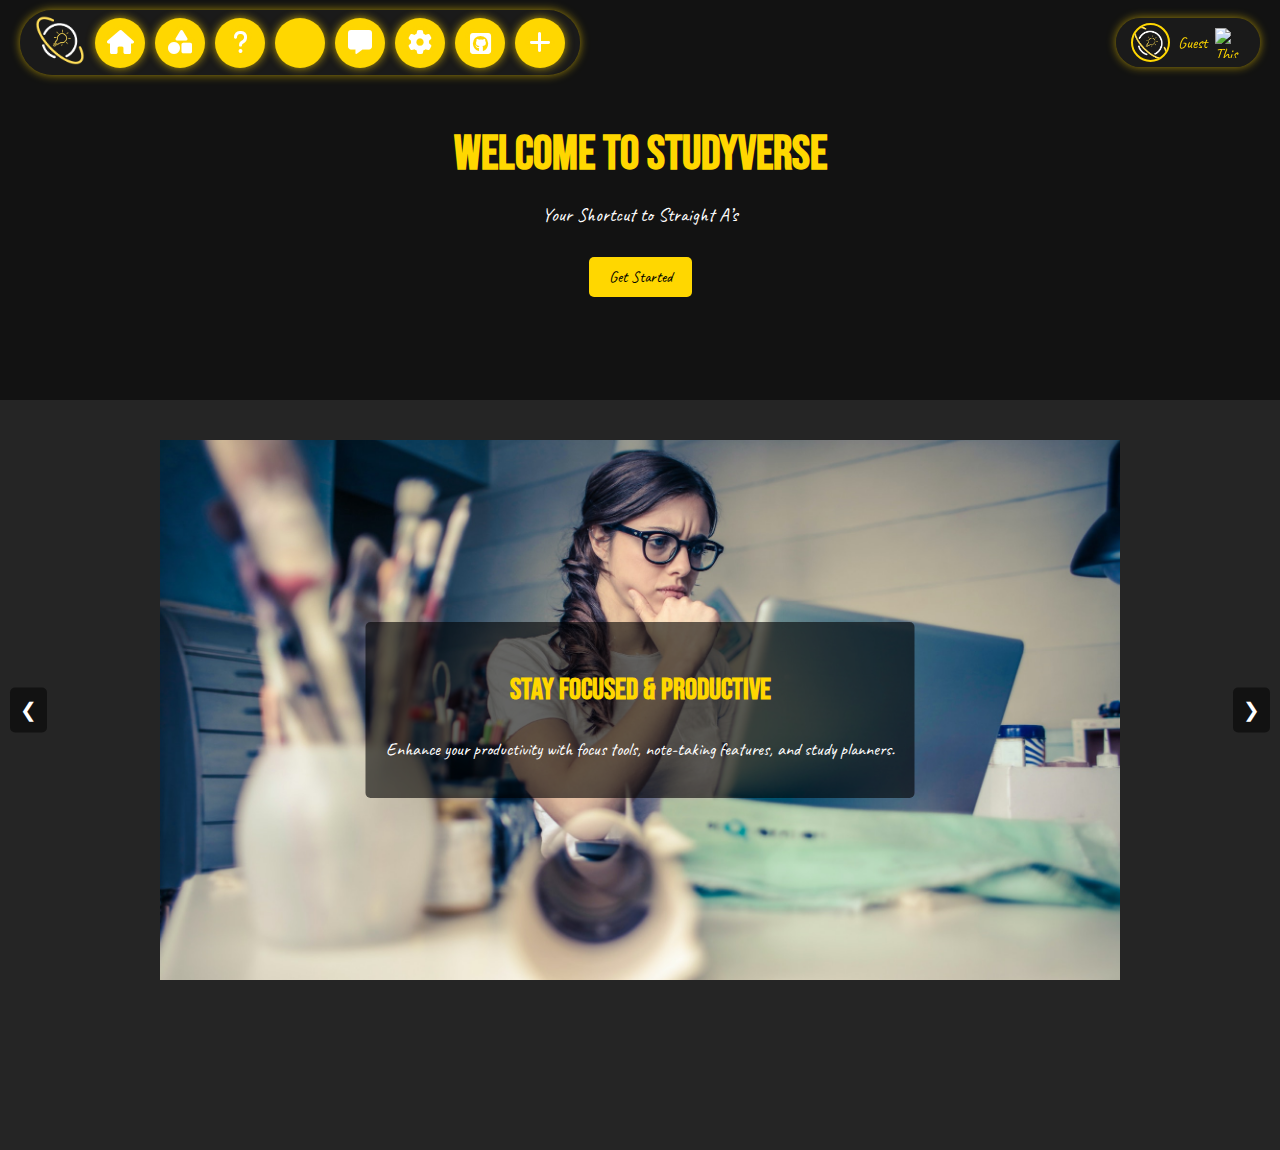
==== index.html @ 956dd42b "s" ====
<!DOCTYPE html>
<html>
<head>
  <title>StudyVerse - Your Shortcut to Straight A’s</title>
  <link rel="icon" type="image/x-icon" href="/uploads/branding/favicon.png">
  <link rel="stylesheet" href="/css/navbar.css">
  <link rel="stylesheet" href="/css/main.css">
  <style>
    .content-row {
      display: flex;
      align-items: center;
      justify-content: space-between;
      padding: 40px 20px;
      margin: 40px 0;
      background-color: rgba(34, 34, 34, 0.4);
      backdrop-filter: blur(6px);
      border-radius: 10px;
      box-shadow: 0 4px 15px rgba(0, 0, 0, 0.2);
      opacity: 0;
      transform: translateY(50px);
      transition: opacity 0.8s ease, transform 0.8s ease;
    }

    .content-row.visible {
      opacity: 1;
      transform: translateY(0);
    }

    .content-text {
      max-width: 50%;
    }

    .content-text h3 {
      font-size: 1.8rem;
      color: #FFD700; /* Solid yellow color */
      margin-bottom: 15px;
    }

    .content-text p {
      font-size: 1rem;
      color: #f1f1f1;
      line-height: 1.6;
    }

    .content-image {
      max-width: 40%;
      height: auto;
      transition: transform 0.3s ease;
    }

    .content-image:hover {
      transform: scale(1.05);
    }

    hr {
      border: none;
      border-top: 1px solid rgba(255, 255, 255, 0.2);
      margin: 40px 0;
    }

    center h1 {
      font-size: 3rem;
      color: #FFD700; /* Solid yellow color */
      margin-top: 20px;
    }

    center img {
      margin-bottom: 20px;
    }

    .banner {
      position: relative;
      background: url('/uploads/images/banner.jpg') no-repeat center center/cover;
      height: 400px;
      display: flex;
      align-items: center;
      justify-content: center;
      text-align: center;
      color: white;
    }

    .banner-overlay {
      position: absolute;
      top: 0;
      left: 0;
      width: 100%;
      height: 100%;
      background: rgba(0, 0, 0, 0.5); /* Dark overlay for better text visibility */
      z-index: 1;
    }

    .banner-content {
      position: relative;
      z-index: 2;
    }

    .banner-content h1 {
      font-size: 3rem;
      margin-bottom: 20px;
    }

    .banner-content p {
      font-size: 1.2rem;
      margin-bottom: 20px;
    }

    .banner-content button {
      padding: 10px 20px;
      font-size: 1rem;
      background: #FFD700;
      color: black;
      border: none;
      border-radius: 5px;
      cursor: pointer;
    }

    .carousel {
      position: relative;
      width: 100%;
      overflow: hidden;
      margin: 40px 0;
      display: flex;
      justify-content: center;
    }

    .carousel-inner {
      display: flex;
      transition: transform 0.5s ease-in-out;
      justify-content: center;
      align-items: center;
    }

    .carousel-slide {
      min-width: 100%;
      position: relative;
      text-align: center;
      display: flex;
      justify-content: center;
      align-items: center;
    }

    .carousel-slide img {
      width: 960px;
      height: 540px;
      object-fit: cover;
      display: block;
    }

    .carousel-text {
      position: absolute;
      top: 50%;
      left: 50%;
      transform: translate(-50%, -50%);
      color: white;
      background: rgba(0, 0, 0, 0.6);
      padding: 20px;
      border-radius: 5px;
      max-width: 80%;
    }

    .carousel-controls {
      position: absolute;
      top: 50%;
      width: 100%;
      display: flex;
      justify-content: space-between;
      transform: translateY(-50%);
    }

    .carousel-controls button {
      background: rgba(0, 0, 0, 0.5);
      color: white;
      border: none;
      padding: 10px;
      cursor: pointer;
    }
  </style>
</head>

<body>
  <div id="navbar"></div>
  <script src="/javascript/navbar.js"></script>

  <!-- Banner Section -->
  <div class="banner">
    <div class="banner-overlay"></div>
    <div class="banner-content">
      <h1>Welcome to StudyVerse</h1>
      <p>Your Shortcut to Straight A’s</p>
      <button>Get Started</button>
    </div>
  </div>

  <!-- Image Carousel Section -->
  <div class="carousel" id="carousel">
    <div class="carousel-inner">
      <div class="carousel-slide">
        <img src="/uploads/images/resources.png" alt="Learning">
        <div class="carousel-text">
          <h3>Learn Without Limits</h3>
          <p>Access a vast collection of educational resources, tools, and study materials anytime, anywhere.</p>
        </div>
      </div>
      <div class="carousel-slide">
        <img src="/uploads/images/focus.jpg" alt="Focus">
        <div class="carousel-text">
          <h3>Stay Focused & Productive</h3>
          <p>Enhance your productivity with focus tools, note-taking features, and study planners.</p>
        </div>
      </div>
      <div class="carousel-slide">
        <img src="/uploads/images/goals.png" alt="Community">
        <div class="carousel-text">
          <h3>Set Goals, And Track Them</h3>
          <p>No more uncompleted tasks and goals. Set them, and track them here.</p>
        </div>
      </div>
    </div>
    <div class="carousel-controls">
      <button id="prev">❮</button>
      <button id="next">❯</button>
    </div>
  </div>

  <script>
    const carousel = document.querySelector('.carousel-inner');
    const slides = document.querySelectorAll('.carousel-slide');
    const prevButton = document.getElementById('prev');
    const nextButton = document.getElementById('next');
    let currentIndex = 0;

    function updateCarousel() {
      const offset = -currentIndex * 100;
      carousel.style.transform = `translateX(${offset}%)`;
    }

    prevButton.addEventListener('click', () => {
      currentIndex = (currentIndex > 0) ? currentIndex - 1 : slides.length - 1;
      updateCarousel();
    });

    nextButton.addEventListener('click', () => {
      currentIndex = (currentIndex < slides.length - 1) ? currentIndex + 1 : 0;
      updateCarousel();
    });
  </script>

  <script src="/javascript/scrollbar.js"></script>
</body>
</html>
---- css/navbar.css ----
body {
  margin: 0;
  padding-top: 90px; /* Adjusted to prevent overlap */
  font-family: sans-serif;
  color: white;
}

/* Navbar */
.navbar {
  position: fixed;
  top: 0;
  left: 0;
  width: 100%;
  display: flex;
  justify-content: space-between;
  align-items: center;
  padding: 10px 20px;
  box-sizing: border-box;
  z-index: 1000;
  background-color: transparent;
  box-shadow: none;
}

/* Navbar Background with Blur */
.nav-left-bg, .nav-right-bg {
  background-color: rgba(34, 34, 34, 0.5);
  backdrop-filter: blur(6px);
  padding: 5px 15px;
  border-radius: 50px;
  display: flex;
  align-items: center;
  gap: 10px;
  box-shadow: 0 0 10px rgba(255, 215, 0, 0.6);
}

/* Logo */
.logo img {
  height: 50px;
  width: auto;
}

/* Nav Links */
.nav-links {
  display: flex;
  gap: 10px;
}

/* Updated Nav Links to Yellow */
.nav-links a {
  display: flex;
  align-items: center;
  justify-content: center;
  width: 50px;
  height: 50px;
  border-radius: 50%;
  text-decoration: none;
  background: #FFD700;
  transition: background 0.3s ease, box-shadow 0.3s ease, transform 0.3s ease;
  box-shadow: 0 0 10px rgba(255, 215, 0, 0.7);
}

/* Hover Effect - Black Background with a Stronger Glow */
.nav-links a:hover {
  background: black;
  box-shadow: 0 0 15px rgba(255, 215, 0, 1);
  transform: scale(1.1);
}

/* Nav Icons - Set to Yellow */
.nav-links a i {
  color: white;
  font-size: 1.5em;
  text-shadow: 0 0 5px rgba(255, 215, 0, 0.8);
  transition: transform 0.3s ease;
}

/* Hover Effect - Scale Up Icons */
.nav-links a:hover i {
  transform: scale(1.3);
}

/* Profile Link */
.profile-link {
  display: flex;
  align-items: center;
  text-decoration: none;
  color: #FFD700;
  gap: 8px;
  font-size: 1em;
  transition: color 0.3s ease-in-out;
}

/* Profile Image */
.profile-img {
  width: 35px;
  height: 35px;
  border-radius: 50%;
  border: 2px solid #FFD700;
}

/* Footer */
.footer {
  position: fixed;
  bottom: 0;
  left: 0;
  width: 100%;
  background-color: rgba(34, 34, 34, 0.4);
  color: white;
  padding: 20px 0;
  text-align: center;
  z-index: 1000;
  backdrop-filter: blur(6px);
  box-shadow: 0 0 10px rgba(255, 215, 0, 0.6);
}

.footer-links a {
  color: white;
  text-decoration: none;
  transition: color 0.3s;
}

.footer-links a:hover {
  color: #FFD700;
}

/* Toggle Footer Button */
#toggleFooter {
  position: absolute;
  right: 20px;
  top: 50%;
  transform: translateY(-50%);
  background-color: transparent;
  border: none;
  color: white;
  font-size: 20px;
  cursor: pointer;
}

#toggleFooter:hover {
  color: #FFD700;
}

/* Scrollbar */
::-webkit-scrollbar {
  width: 10px;
}

::-webkit-scrollbar-track {
  background: transparent;
}

::-webkit-scrollbar-thumb {
  background: #FFD700;
  border-radius: 5px;
}

::-webkit-scrollbar-thumb:hover {
  background: #FFC400;
}

/* Navbar Verification Icon */
.navbar-verify img {
  height: 30px;
  width: 30px;
  margin: 3px;
}
---- css/main.css ----
/* Import fonts and icons */
@import url('https://fonts.googleapis.com/css2?family=Caveat:wght@400;700&display=swap');
@import url('https://fonts.googleapis.com/css2?family=Bebas+Neue&display=swap');
@import url('https://fonts.googleapis.com/icon?family=Material+Icons');
@import url('https://cdnjs.cloudflare.com/ajax/libs/font-awesome/6.7.2/css/all.min.css');

/* Fix pushup footer issue */
html, body {
  margin: 0;
  padding: 0;
  height: 100%;
  padding-bottom: 250px;
}

/* Background */
body {
  background: rgb(37, 37, 37); /* Set background to white */
  background-attachment: fixed;
  font-family: 'Caveat', cursive;
  color: rgb(255, 255, 255);
}

/* Neon Glow Animation */
@keyframes yellow-glow {
  0%, 100% {
    text-shadow: 0 0 10px rgba(255, 215, 0, 0.8), 0 0 20px rgba(255, 215, 0, 0.8), 0 0 30px rgba(255, 215, 0, 0.8);
  }
  50% {
    text-shadow: 0 0 20px rgba(255, 215, 0, 1), 0 0 30px rgba(255, 215, 0, 1), 0 0 40px rgba(255, 215, 0, 1);
  }
}

/* Text styling */
p {
  font-size: 18px;
  font-family: 'Caveat', cursive;
}

h1, h2, h3, h4 {
  font-family: 'Bebas Neue', sans-serif;
  color: #FFD700; /* Solid yellow color */
  text-transform: uppercase;
}

h1 { font-size: 50px; }
h2 { font-size: 40px; }
h3 { font-size: 30px; }
h4 { font-size: 20px; }

/* Gradient Text */
.gradient-yellow {
  background: linear-gradient(to right, #FFD700, #FFA500);
  background-clip: text;
  -webkit-background-clip: text;
  color: transparent;
  user-select: none;
}

/* Buttons */
button {
  padding: 10px 20px;
  background: black;
  color: white;
  border: 2px solid white;
  border-radius: 5px;
  cursor: pointer;
  margin: 10px;
  transition: all 0.3s ease-in-out;
  font-family: 'Caveat', cursive;
  font-size: 20px;
}

button:hover {
  background: #FFD700;
  color: black;
  border: 2px solid black;
}

/* Particles.JS */
#particles-js {
  position: fixed;
  top: 0;
  left: 0;
  width: 100%;
  height: 100%;
  z-index: -1;
}

/* Scrollbar */
::-webkit-scrollbar {
  width: 10px;
}

::-webkit-scrollbar-track {
  background: transparent;
}

::-webkit-scrollbar-thumb {
  background: #FFD700;
  border-radius: 5px;
}

::-webkit-scrollbar-thumb:hover {
  background: #FFA500;
}

/* Links */
a {
  color: black; /* Adjusted to match the white background */
  text-decoration: none;
  transition: color 0.3s ease-in-out;
}

a:hover {
  color: #FFD700;
}

/* Footer */
.footer {
  position: fixed;
  bottom: 0;
  left: 0;
  width: 100%;
  background: rgba(34, 34, 34, 0.4);
  color: white;
  padding: 20px 0;
  text-align: center;
  z-index: 1000;
  backdrop-filter: blur(6px);
}

.footer-links a {
  color: white;
}

.footer-links a:hover {
  color: #FFD700;
}
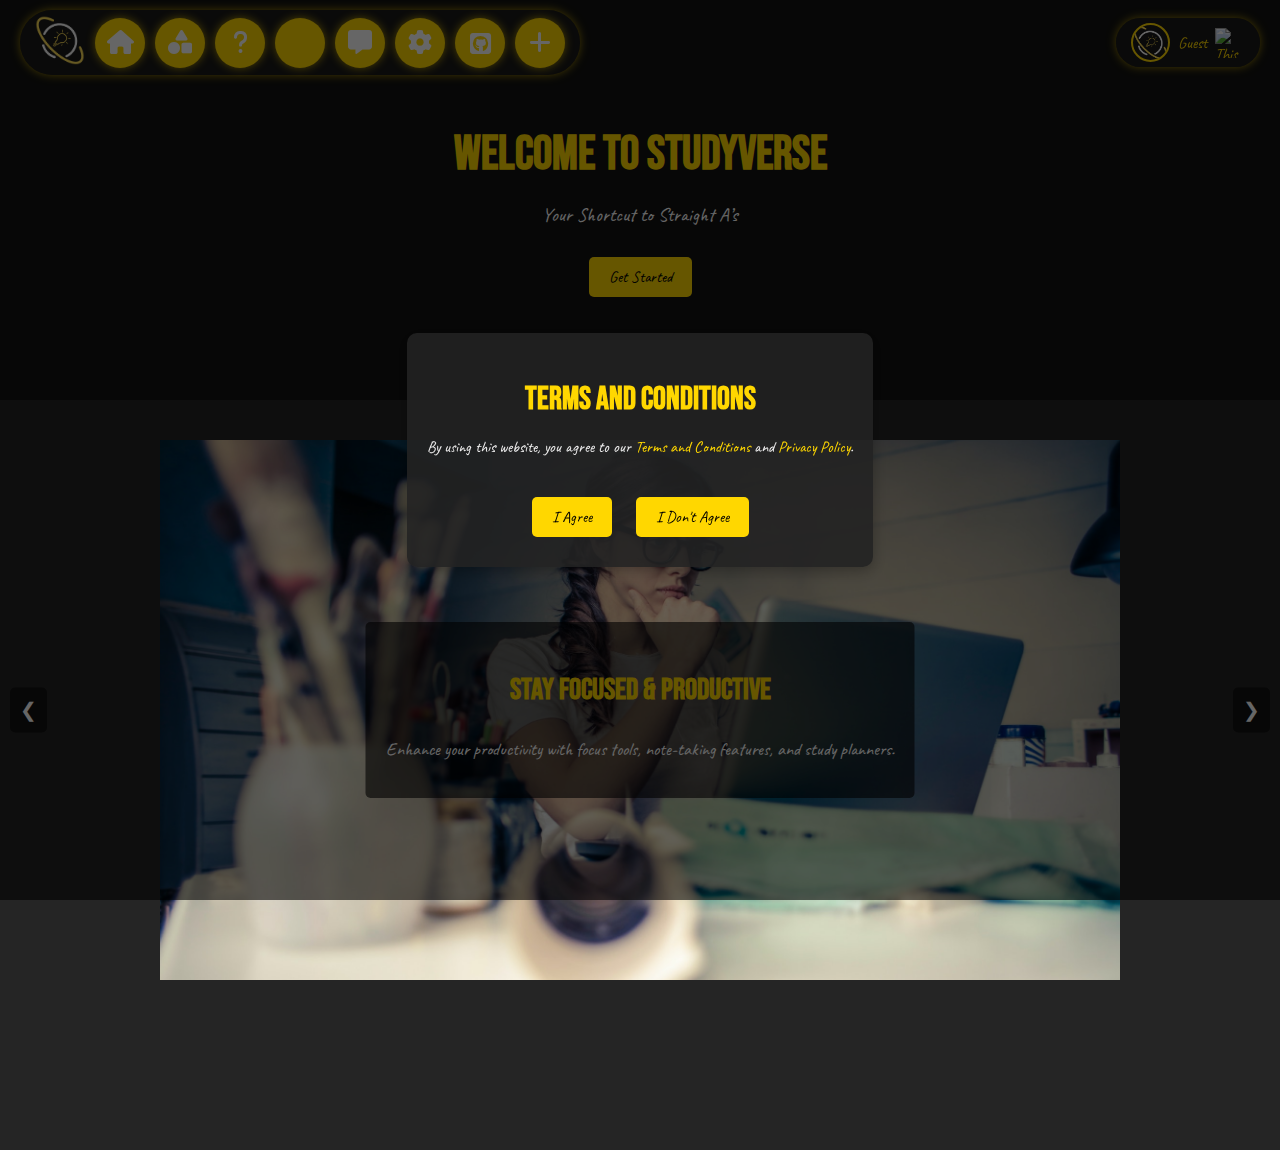
==== commit 0c6d91e8: "Add agree to TOS and Privacy popup as main.js" ====
--- a/index.html
+++ b/index.html
@@ -77,6 +77,12 @@
       justify-content: center;
       text-align: center;
       color: white;
+      overflow: hidden;
+    }
+
+    .banner:hover {
+      transform: scale(1.1);
+      transition: transform 0.5s ease;
     }
 
     .banner-overlay {
@@ -137,6 +143,11 @@
       display: flex;
       justify-content: center;
       align-items: center;
+      transition: transform 0.3s ease;
+    }
+
+    .carousel-slide:hover {
+      transform: scale(1.05);
     }
 
     .carousel-slide img {
@@ -245,6 +256,6 @@
     });
   </script>
 
-  <script src="/javascript/scrollbar.js"></script>
+  <script src="/javascript/main.js"></script>
 </body>
 </html>
--- a/css/main.css
+++ b/css/main.css
@@ -136,3 +136,77 @@
 .footer-links a:hover {
   color: #FFD700;
 }
+
+/* Terms and Conditions Popup */
+#terms-popup {
+  position: fixed;
+  top: 0;
+  left: 0;
+  width: 100%;
+  height: 100%;
+  display: flex;
+  align-items: center;
+  justify-content: center;
+  z-index: 10000;
+}
+
+#terms-popup .popup-overlay {
+  position: absolute;
+  top: 0;
+  left: 0;
+  width: 100%;
+  height: 100%;
+  background: rgba(0, 0, 0, 0.6); /* Dark overlay */
+  z-index: 1;
+}
+
+#terms-popup .popup-content {
+  position: relative;
+  z-index: 2;
+  background: rgba(34, 34, 34, 0.9); /* Dark background */
+  color: white;
+  padding: 20px;
+  border-radius: 10px;
+  text-align: center;
+  max-width: 500px;
+  box-shadow: 0 4px 15px rgba(0, 0, 0, 0.3);
+  font-family: 'Caveat', cursive;
+}
+
+#terms-popup .popup-content h2 {
+  font-family: 'Bebas Neue', sans-serif;
+  font-size: 2rem;
+  color: #FFD700; /* Solid yellow color */
+  margin-bottom: 15px;
+}
+
+#terms-popup .popup-content p {
+  font-size: 1rem;
+  line-height: 1.6;
+  color: #f1f1f1;
+}
+
+#terms-popup .popup-content a {
+  color: #FFD700;
+  text-decoration: none;
+}
+
+#terms-popup .popup-content a:hover {
+  color: #FFA500;
+}
+
+#terms-popup .popup-content button {
+  padding: 10px 20px;
+  background: #FFD700;
+  color: black;
+  border: none;
+  border-radius: 5px;
+  cursor: pointer;
+  font-size: 1rem;
+  margin-top: 20px;
+  transition: background 0.3s ease;
+}
+
+#terms-popup .popup-content button:hover {
+  background: #FFA500;
+}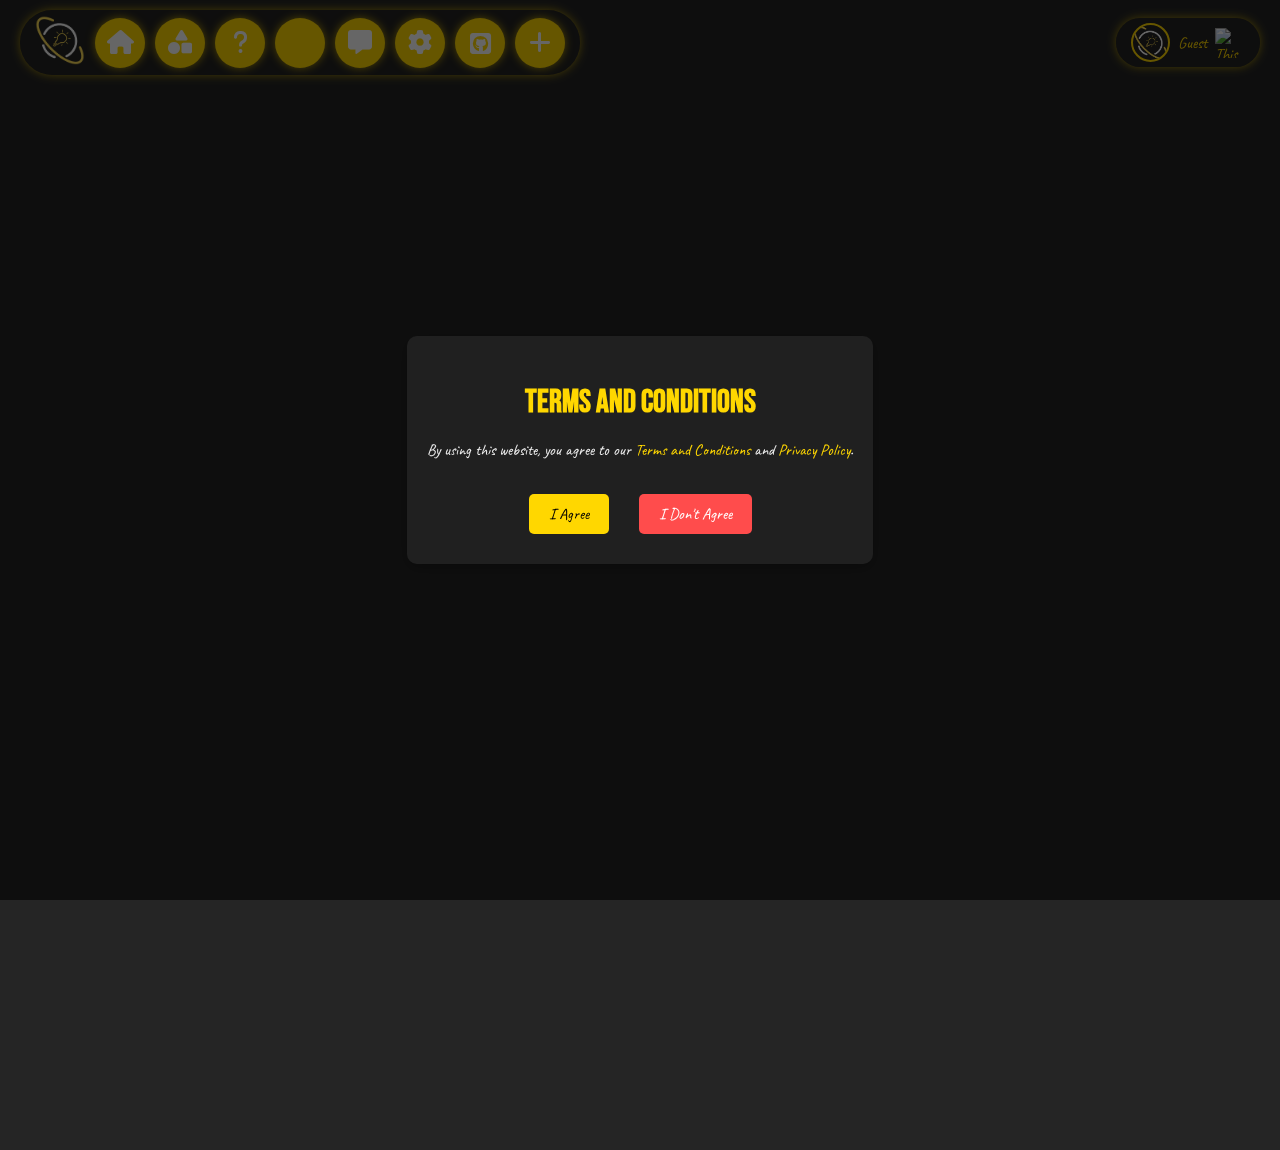
==== commit dc009dff: "Refactor terms popup styles and structure; add fade-in animations for improved user experience" ====
--- a/index.html
+++ b/index.html
@@ -5,187 +5,7 @@
   <link rel="icon" type="image/x-icon" href="/uploads/branding/favicon.png">
   <link rel="stylesheet" href="/css/navbar.css">
   <link rel="stylesheet" href="/css/main.css">
-  <style>
-    .content-row {
-      display: flex;
-      align-items: center;
-      justify-content: space-between;
-      padding: 40px 20px;
-      margin: 40px 0;
-      background-color: rgba(34, 34, 34, 0.4);
-      backdrop-filter: blur(6px);
-      border-radius: 10px;
-      box-shadow: 0 4px 15px rgba(0, 0, 0, 0.2);
-      opacity: 0;
-      transform: translateY(50px);
-      transition: opacity 0.8s ease, transform 0.8s ease;
-    }
-
-    .content-row.visible {
-      opacity: 1;
-      transform: translateY(0);
-    }
-
-    .content-text {
-      max-width: 50%;
-    }
-
-    .content-text h3 {
-      font-size: 1.8rem;
-      color: #FFD700; /* Solid yellow color */
-      margin-bottom: 15px;
-    }
-
-    .content-text p {
-      font-size: 1rem;
-      color: #f1f1f1;
-      line-height: 1.6;
-    }
-
-    .content-image {
-      max-width: 40%;
-      height: auto;
-      transition: transform 0.3s ease;
-    }
-
-    .content-image:hover {
-      transform: scale(1.05);
-    }
-
-    hr {
-      border: none;
-      border-top: 1px solid rgba(255, 255, 255, 0.2);
-      margin: 40px 0;
-    }
-
-    center h1 {
-      font-size: 3rem;
-      color: #FFD700; /* Solid yellow color */
-      margin-top: 20px;
-    }
-
-    center img {
-      margin-bottom: 20px;
-    }
-
-    .banner {
-      position: relative;
-      background: url('/uploads/images/banner.jpg') no-repeat center center/cover;
-      height: 400px;
-      display: flex;
-      align-items: center;
-      justify-content: center;
-      text-align: center;
-      color: white;
-      overflow: hidden;
-    }
-
-    .banner:hover {
-      transform: scale(1.1);
-      transition: transform 0.5s ease;
-    }
-
-    .banner-overlay {
-      position: absolute;
-      top: 0;
-      left: 0;
-      width: 100%;
-      height: 100%;
-      background: rgba(0, 0, 0, 0.5); /* Dark overlay for better text visibility */
-      z-index: 1;
-    }
-
-    .banner-content {
-      position: relative;
-      z-index: 2;
-    }
-
-    .banner-content h1 {
-      font-size: 3rem;
-      margin-bottom: 20px;
-    }
-
-    .banner-content p {
-      font-size: 1.2rem;
-      margin-bottom: 20px;
-    }
-
-    .banner-content button {
-      padding: 10px 20px;
-      font-size: 1rem;
-      background: #FFD700;
-      color: black;
-      border: none;
-      border-radius: 5px;
-      cursor: pointer;
-    }
-
-    .carousel {
-      position: relative;
-      width: 100%;
-      overflow: hidden;
-      margin: 40px 0;
-      display: flex;
-      justify-content: center;
-    }
-
-    .carousel-inner {
-      display: flex;
-      transition: transform 0.5s ease-in-out;
-      justify-content: center;
-      align-items: center;
-    }
-
-    .carousel-slide {
-      min-width: 100%;
-      position: relative;
-      text-align: center;
-      display: flex;
-      justify-content: center;
-      align-items: center;
-      transition: transform 0.3s ease;
-    }
-
-    .carousel-slide:hover {
-      transform: scale(1.05);
-    }
-
-    .carousel-slide img {
-      width: 960px;
-      height: 540px;
-      object-fit: cover;
-      display: block;
-    }
-
-    .carousel-text {
-      position: absolute;
-      top: 50%;
-      left: 50%;
-      transform: translate(-50%, -50%);
-      color: white;
-      background: rgba(0, 0, 0, 0.6);
-      padding: 20px;
-      border-radius: 5px;
-      max-width: 80%;
-    }
-
-    .carousel-controls {
-      position: absolute;
-      top: 50%;
-      width: 100%;
-      display: flex;
-      justify-content: space-between;
-      transform: translateY(-50%);
-    }
-
-    .carousel-controls button {
-      background: rgba(0, 0, 0, 0.5);
-      color: white;
-      border: none;
-      padding: 10px;
-      cursor: pointer;
-    }
-  </style>
+ <link rel="stylesheet" href="/css/home.css"
 </head>
 
 <body>
@@ -193,7 +13,7 @@
   <script src="/javascript/navbar.js"></script>
 
   <!-- Banner Section -->
-  <div class="banner">
+  <div class="banner fade-in">
     <div class="banner-overlay"></div>
     <div class="banner-content">
       <h1>Welcome to StudyVerse</h1>
@@ -203,7 +23,7 @@
   </div>
 
   <!-- Image Carousel Section -->
-  <div class="carousel" id="carousel">
+  <div class="carousel fade-in-delayed" id="carousel">
     <div class="carousel-inner">
       <div class="carousel-slide">
         <img src="/uploads/images/resources.png" alt="Learning">
--- a/css/main.css
+++ b/css/main.css
@@ -150,7 +150,7 @@
   z-index: 10000;
 }
 
-#terms-popup .popup-overlay {
+#terms-popup .terms-popup-overlay {
   position: absolute;
   top: 0;
   left: 0;
@@ -160,7 +160,7 @@
   z-index: 1;
 }
 
-#terms-popup .popup-content {
+#terms-popup .terms-popup-content {
   position: relative;
   z-index: 2;
   background: rgba(34, 34, 34, 0.9); /* Dark background */
@@ -173,29 +173,36 @@
   font-family: 'Caveat', cursive;
 }
 
-#terms-popup .popup-content h2 {
+#terms-popup .terms-popup-content h2 {
   font-family: 'Bebas Neue', sans-serif;
   font-size: 2rem;
   color: #FFD700; /* Solid yellow color */
   margin-bottom: 15px;
 }
 
-#terms-popup .popup-content p {
+#terms-popup .terms-popup-content p {
   font-size: 1rem;
   line-height: 1.6;
   color: #f1f1f1;
 }
 
-#terms-popup .popup-content a {
+#terms-popup .terms-popup-content a {
   color: #FFD700;
   text-decoration: none;
 }
 
-#terms-popup .popup-content a:hover {
+#terms-popup .terms-popup-content a:hover {
   color: #FFA500;
 }
 
-#terms-popup .popup-content button {
+#terms-popup .terms-popup-buttons {
+  display: flex;
+  justify-content: center;
+  gap: 10px;
+  margin-top: 20px;
+}
+
+#terms-popup .terms-popup-buttons button {
   padding: 10px 20px;
   background: #FFD700;
   color: black;
@@ -203,10 +210,18 @@
   border-radius: 5px;
   cursor: pointer;
   font-size: 1rem;
-  margin-top: 20px;
   transition: background 0.3s ease;
 }
 
-#terms-popup .popup-content button:hover {
+#terms-popup .terms-popup-buttons button:hover {
   background: #FFA500;
+}
+
+#terms-popup .terms-popup-buttons #disagree-button {
+  background: #FF4C4C; /* Red for "I Don't Agree" */
+  color: white;
+}
+
+#terms-popup .terms-popup-buttons #disagree-button:hover {
+  background: #FF0000;
 }--- a/css/home.css
+++ b/css/home.css
@@ -0,0 +1,203 @@
+
+/* Fade-in animation */
+@keyframes fadeIn {
+  from {
+    opacity: 0;
+    transform: translateY(20px);
+  }
+  to {
+    opacity: 1;
+    transform: translateY(0);
+  }
+}
+
+.fade-in {
+  opacity: 0;
+  animation: fadeIn 1s ease-in-out forwards;
+}
+
+.fade-in-delayed {
+  opacity: 0;
+  animation: fadeIn 1s ease-in-out forwards;
+  animation-delay: 0.5s;
+}
+
+.content-row {
+  display: flex;
+  align-items: center;
+  justify-content: space-between;
+  padding: 40px 20px;
+  margin: 40px 0;
+  background-color: rgba(34, 34, 34, 0.4);
+  backdrop-filter: blur(6px);
+  border-radius: 10px;
+  box-shadow: 0 4px 15px rgba(0, 0, 0, 0.2);
+  opacity: 0;
+  transform: translateY(50px);
+  transition: opacity 0.8s ease, transform 0.8s ease;
+}
+
+.content-row.visible {
+  opacity: 1;
+  transform: translateY(0);
+}
+
+.content-text {
+  max-width: 50%;
+}
+
+.content-text h3 {
+  font-size: 1.8rem;
+  color: #FFD700; /* Solid yellow color */
+  margin-bottom: 15px;
+}
+
+.content-text p {
+  font-size: 1rem;
+  color: #f1f1f1;
+  line-height: 1.6;
+}
+
+.content-image {
+  max-width: 40%;
+  height: auto;
+  transition: transform 0.3s ease;
+}
+
+.content-image:hover {
+  transform: scale(1.05);
+}
+
+hr {
+  border: none;
+  border-top: 1px solid rgba(255, 255, 255, 0.2);
+  margin: 40px 0;
+}
+
+center h1 {
+  font-size: 3rem;
+  color: #FFD700; /* Solid yellow color */
+  margin-top: 20px;
+}
+
+center img {
+  margin-bottom: 20px;
+}
+
+.banner {
+  position: relative;
+  background: url('/uploads/images/banner.jpg') no-repeat center center/cover;
+  height: 400px;
+  display: flex;
+  align-items: center;
+  justify-content: center;
+  text-align: center;
+  color: white;
+  overflow: hidden;
+}
+
+.banner:hover {
+  transform: scale(1.1);
+  transition: transform 0.5s ease;
+}
+
+.banner-overlay {
+  position: absolute;
+  top: 0;
+  left: 0;
+  width: 100%;
+  height: 100%;
+  background: rgba(0, 0, 0, 0.5); /* Dark overlay for better text visibility */
+  z-index: 1;
+}
+
+.banner-content {
+  position: relative;
+  z-index: 2;
+}
+
+.banner-content h1 {
+  font-size: 3rem;
+  margin-bottom: 20px;
+}
+
+.banner-content p {
+  font-size: 1.2rem;
+  margin-bottom: 20px;
+}
+
+.banner-content button {
+  padding: 10px 20px;
+  font-size: 1rem;
+  background: #FFD700;
+  color: black;
+  border: none;
+  border-radius: 5px;
+  cursor: pointer;
+}
+
+.carousel {
+  position: relative;
+  width: 100%;
+  overflow: hidden;
+  margin: 40px 0;
+  display: flex;
+  justify-content: center;
+}
+
+.carousel-inner {
+  display: flex;
+  transition: transform 0.5s ease-in-out;
+  justify-content: center;
+  align-items: center;
+}
+
+.carousel-slide {
+  min-width: 100%;
+  position: relative;
+  text-align: center;
+  display: flex;
+  justify-content: center;
+  align-items: center;
+  transition: transform 0.3s ease;
+}
+
+.carousel-slide:hover {
+  transform: scale(1.05);
+}
+
+.carousel-slide img {
+  width: 960px;
+  height: 540px;
+  object-fit: cover;
+  display: block;
+}
+
+.carousel-text {
+  position: absolute;
+  top: 50%;
+  left: 50%;
+  transform: translate(-50%, -50%);
+  color: white;
+  background: rgba(0, 0, 0, 0.6);
+  padding: 20px;
+  border-radius: 5px;
+  max-width: 80%;
+}
+
+.carousel-controls {
+  position: absolute;
+  top: 50%;
+  width: 100%;
+  display: flex;
+  justify-content: space-between;
+  transform: translateY(-50%);
+}
+
+.carousel-controls button {
+  background: rgba(0, 0, 0, 0.5);
+  color: white;
+  border: none;
+  padding: 10px;
+  cursor: pointer;
+}
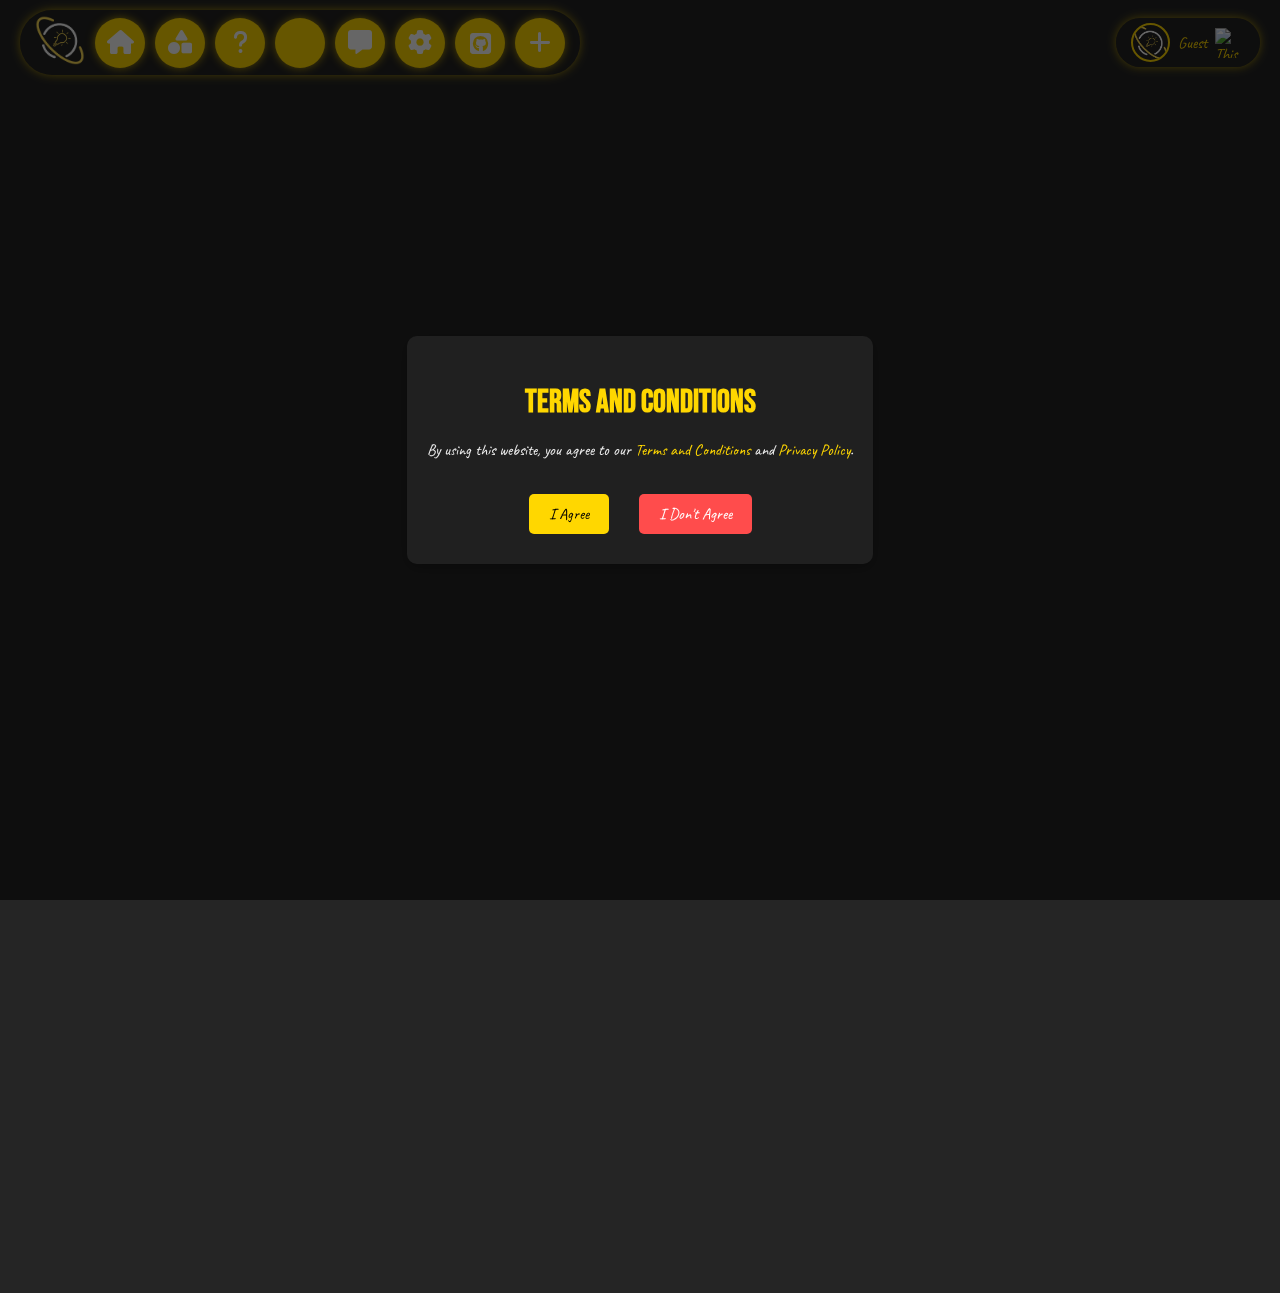
==== commit 966ee0ff: "Add particle background effect and enhance carousel with animations and controls" ====
--- a/index.html
+++ b/index.html
@@ -5,10 +5,58 @@
   <link rel="icon" type="image/x-icon" href="/uploads/branding/favicon.png">
   <link rel="stylesheet" href="/css/navbar.css">
   <link rel="stylesheet" href="/css/main.css">
- <link rel="stylesheet" href="/css/home.css"
+  <link rel="stylesheet" href="/css/home.css">
+  <style>
+    /* Additional styles for carousel animations */
+    .carousel-inner {
+      display: flex;
+      transition: transform 0.5s ease-in-out;
+    }
+
+    .carousel-slide {
+      min-width: 100%;
+      position: relative;
+      text-align: center;
+    }
+
+    .carousel-slide img {
+      width: 100%;
+      height: auto;
+    }
+
+    .carousel-text {
+      position: absolute;
+      top: 50%;
+      left: 50%;
+      transform: translate(-50%, -50%);
+      color: white;
+      background: rgba(0, 0, 0, 0.6);
+      padding: 20px;
+      border-radius: 5px;
+      max-width: 80%;
+    }
+
+    .carousel-controls {
+      position: absolute;
+      top: 50%;
+      width: 100%;
+      display: flex;
+      justify-content: space-between;
+      transform: translateY(-50%);
+    }
+
+    .carousel-controls button {
+      background: rgba(0, 0, 0, 0.5);
+      color: white;
+      border: none;
+      padding: 10px;
+      cursor: pointer;
+    }
+  </style>
 </head>
 
 <body>
+  <!-- Navbar -->
   <div id="navbar"></div>
   <script src="/javascript/navbar.js"></script>
 
@@ -25,6 +73,7 @@
   <!-- Image Carousel Section -->
   <div class="carousel fade-in-delayed" id="carousel">
     <div class="carousel-inner">
+      <!-- First Slide -->
       <div class="carousel-slide">
         <img src="/uploads/images/resources.png" alt="Learning">
         <div class="carousel-text">
@@ -32,6 +81,7 @@
           <p>Access a vast collection of educational resources, tools, and study materials anytime, anywhere.</p>
         </div>
       </div>
+      <!-- Second Slide -->
       <div class="carousel-slide">
         <img src="/uploads/images/focus.jpg" alt="Focus">
         <div class="carousel-text">
@@ -39,20 +89,23 @@
           <p>Enhance your productivity with focus tools, note-taking features, and study planners.</p>
         </div>
       </div>
+      <!-- Third Slide -->
       <div class="carousel-slide">
-        <img src="/uploads/images/goals.png" alt="Community">
+        <img src="/uploads/images/goals.png" alt="Set Goals">
         <div class="carousel-text">
           <h3>Set Goals, And Track Them</h3>
           <p>No more uncompleted tasks and goals. Set them, and track them here.</p>
         </div>
       </div>
     </div>
+    <!-- Carousel Controls -->
     <div class="carousel-controls">
       <button id="prev">❮</button>
       <button id="next">❯</button>
     </div>
   </div>
 
+  <!-- JavaScript for Carousel -->
   <script>
     const carousel = document.querySelector('.carousel-inner');
     const slides = document.querySelectorAll('.carousel-slide');
@@ -76,6 +129,9 @@
     });
   </script>
 
+  <!-- Main JavaScript -->
   <script src="/javascript/main.js"></script>
+  <script src="/javascript/particles.js"></script>
+  <script src="/javascript/particles-config.js"></script>
 </body>
 </html>
--- a/css/main.css
+++ b/css/main.css
@@ -224,4 +224,13 @@
 
 #terms-popup .terms-popup-buttons #disagree-button:hover {
   background: #FF0000;
+}
+/* Particles.JS */
+#particles-js {
+  position: fixed;
+  top: 0;
+  left: 0;
+  width: 100%;
+  height: 100%;
+  z-index: -1;
 }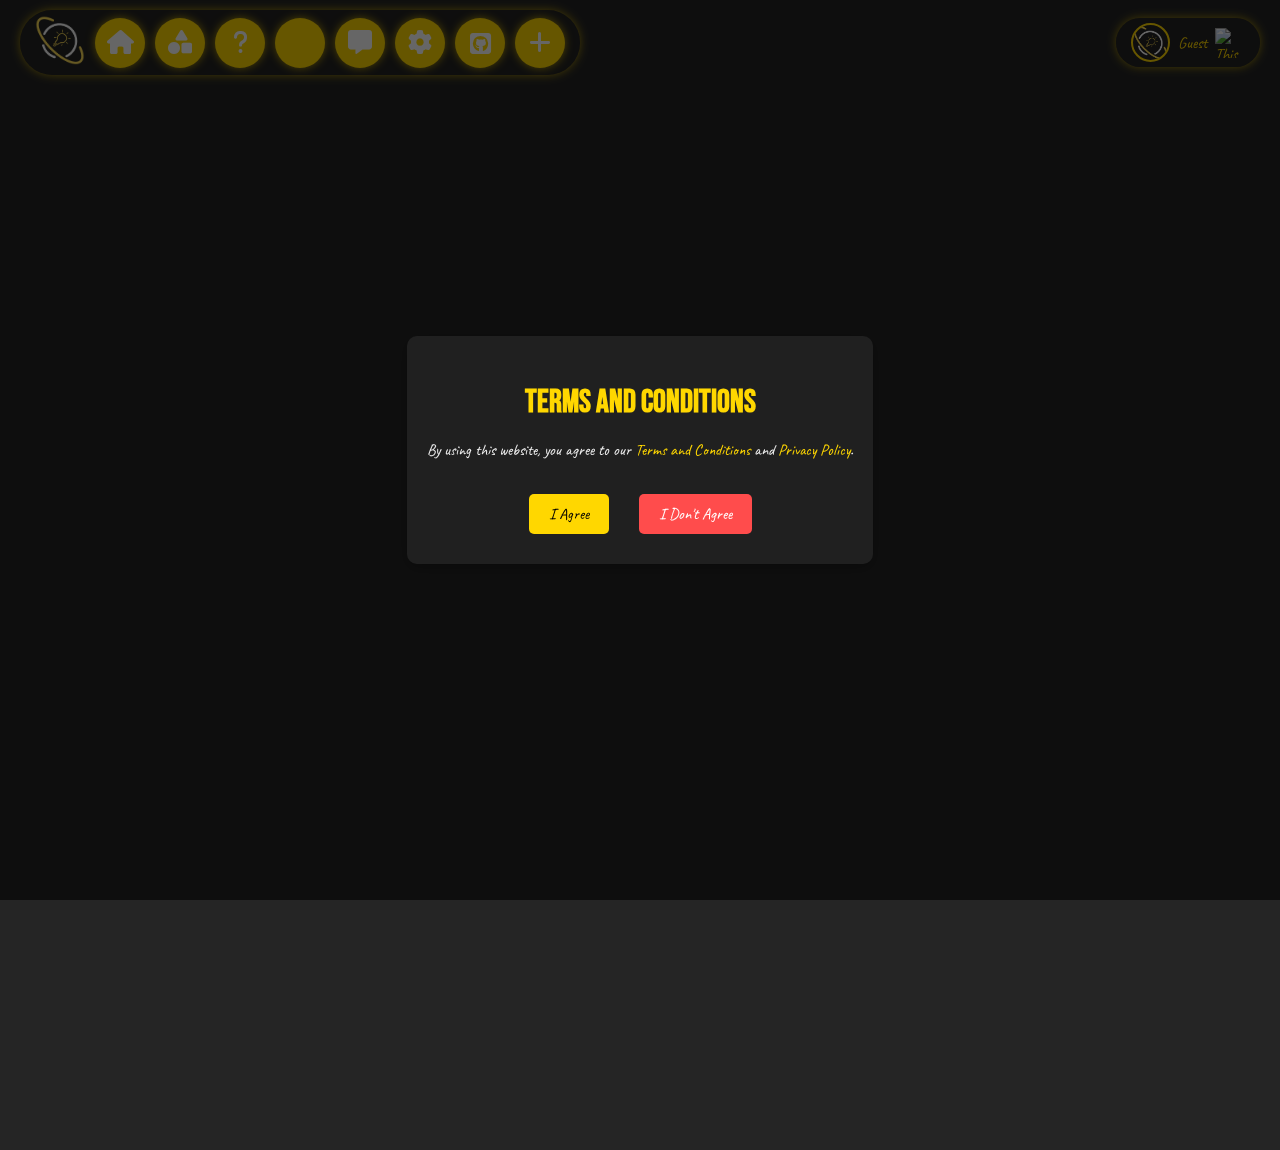
==== commit a05c6261: "Update" ====
--- a/index.html
+++ b/index.html
@@ -6,7 +6,7 @@
   <link rel="stylesheet" href="/css/navbar.css">
   <link rel="stylesheet" href="/css/main.css">
   <link rel="stylesheet" href="/css/home.css">
-  <style>
+  <!--<style>
     /* Additional styles for carousel animations */
     .carousel-inner {
       display: flex;
@@ -52,7 +52,7 @@
       padding: 10px;
       cursor: pointer;
     }
-  </style>
+  </style>-->
 </head>
 
 <body>
@@ -127,6 +127,9 @@
       currentIndex = (currentIndex < slides.length - 1) ? currentIndex + 1 : 0;
       updateCarousel();
     });
+
+    // Initialize the carousel position
+    updateCarousel();
   </script>
 
   <!-- Main JavaScript -->
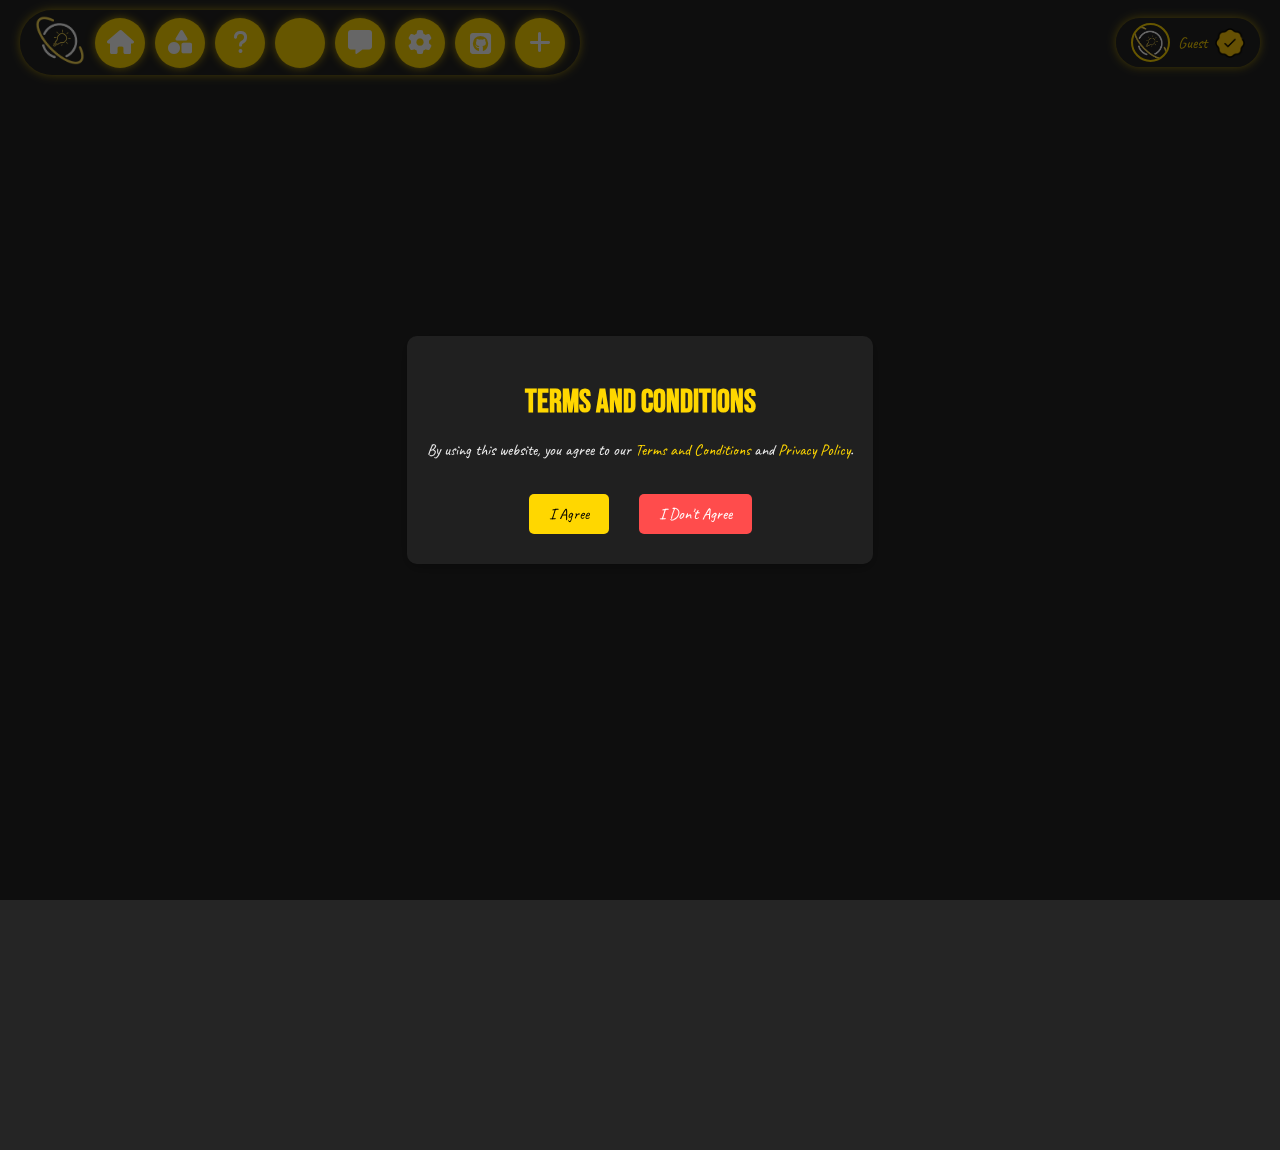
==== commit 06b9dff9: "Add interactive arrows and text prompts to guide users on the homepage" ====
--- a/index.html
+++ b/index.html
@@ -6,53 +6,52 @@
   <link rel="stylesheet" href="/css/navbar.css">
   <link rel="stylesheet" href="/css/main.css">
   <link rel="stylesheet" href="/css/home.css">
-  <!--<style>
-    /* Additional styles for carousel animations */
-    .carousel-inner {
-      display: flex;
-      transition: transform 0.5s ease-in-out;
+  <style>
+    /* Styles for the arrows and text */
+    .arrow-container {
+      position: absolute;
+      z-index: 1000;
+      display: none;
+      flex-direction: column;
+      align-items: center;
+      animation: fadeIn 0.5s ease-in-out;
     }
 
-    .carousel-slide {
-      min-width: 100%;
-      position: relative;
-      text-align: center;
+    .arrow {
+      width: 50px;
+      height: 50px;
+      background: url('/uploads/images/arrow.png') no-repeat center center;
+      background-size: contain;
     }
 
-    .carousel-slide img {
-      width: 100%;
-      height: auto;
+    .arrow-text {
+      margin-top: 10px;
+      font-size: 1rem;
+      color: #333;
+      text-align: center;
+      background: #fff;
+      padding: 5px 10px;
+      border-radius: 5px;
+      box-shadow: 0 4px 10px rgba(0, 0, 0, 0.1);
     }
 
-    .carousel-text {
-      position: absolute;
-      top: 50%;
-      left: 50%;
-      transform: translate(-50%, -50%);
-      color: white;
-      background: rgba(0, 0, 0, 0.6);
-      padding: 20px;
-      border-radius: 5px;
-      max-width: 80%;
+    .arrow-left {
+      transform: rotate(90deg);
     }
 
-    .carousel-controls {
-      position: absolute;
-      top: 50%;
-      width: 100%;
-      display: flex;
-      justify-content: space-between;
-      transform: translateY(-50%);
+    .arrow-right {
+      transform: rotate(-90deg);
     }
 
-    .carousel-controls button {
-      background: rgba(0, 0, 0, 0.5);
-      color: white;
-      border: none;
-      padding: 10px;
-      cursor: pointer;
+    @keyframes fadeIn {
+      from {
+        opacity: 0;
+      }
+      to {
+        opacity: 1;
+      }
     }
-  </style>-->
+  </style>
 </head>
 
 <body>
@@ -66,7 +65,7 @@
     <div class="banner-content">
       <h1>Welcome to StudyVerse</h1>
       <p>Your Shortcut to Straight A’s</p>
-      <button>Get Started</button>
+      <button id="get-started">Get Started</button>
     </div>
   </div>
 
@@ -105,6 +104,17 @@
     </div>
   </div>
 
+  <!-- Arrows and Text -->
+  <div id="arrow-to-links" class="arrow-container" style="top: 80px; left: 20px;">
+    <div class="arrow arrow-left"></div>
+    <div class="arrow-text">To get started, just click any of the links</div>
+  </div>
+
+  <div id="arrow-to-profile" class="arrow-container" style="top: 80px; right: 20px;">
+    <div class="arrow arrow-right"></div>
+    <div class="arrow-text">Or create a profile now</div>
+  </div>
+
   <!-- JavaScript for Carousel -->
   <script>
     const carousel = document.querySelector('.carousel-inner');
@@ -132,6 +142,27 @@
     updateCarousel();
   </script>
 
+  <!-- JavaScript for Get Started -->
+  <script>
+    document.addEventListener('DOMContentLoaded', () => {
+      const getStartedButton = document.getElementById('get-started');
+      const arrowToLinks = document.getElementById('arrow-to-links');
+      const arrowToProfile = document.getElementById('arrow-to-profile');
+
+      getStartedButton.addEventListener('click', () => {
+        // Show the arrows and text
+        arrowToLinks.style.display = 'flex';
+        arrowToProfile.style.display = 'flex';
+
+        // Hide the arrows after 5 seconds
+        setTimeout(() => {
+          arrowToLinks.style.display = 'none';
+          arrowToProfile.style.display = 'none';
+        }, 5000);
+      });
+    });
+  </script>
+
   <!-- Main JavaScript -->
   <script src="/javascript/main.js"></script>
   <script src="/javascript/particles.js"></script>
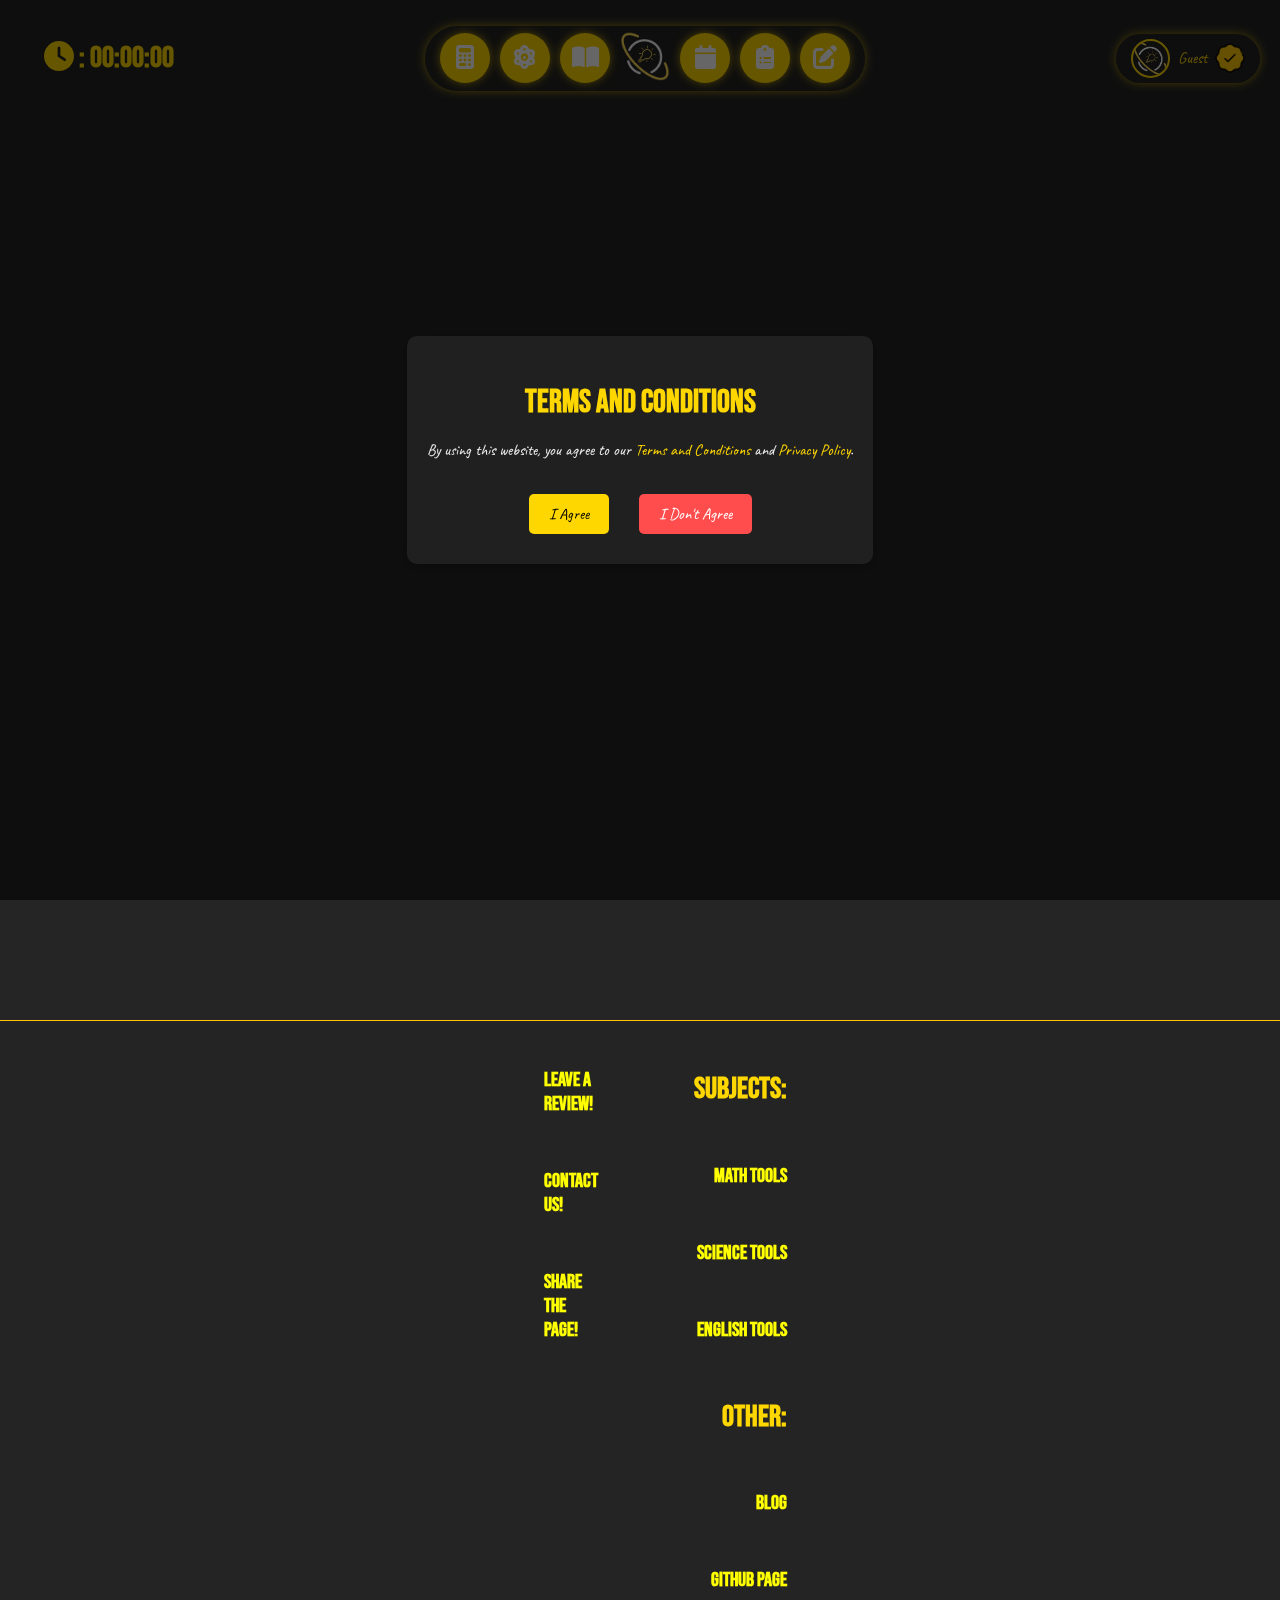
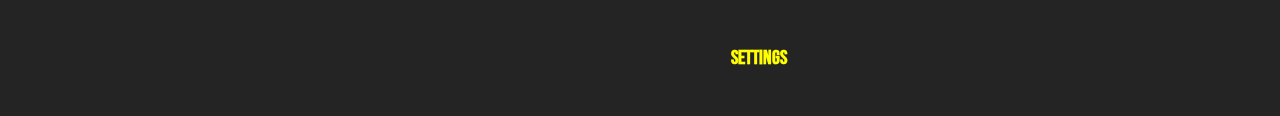
==== commit da070a95: "NPLSVT" ====
--- a/index.html
+++ b/index.html
@@ -1,171 +1,200 @@
 <!DOCTYPE html>
 <html>
-<head>
-  <title>StudyVerse - Your Shortcut to Straight A’s</title>
-  <link rel="icon" type="image/x-icon" href="/uploads/branding/favicon.png">
-  <link rel="stylesheet" href="/css/navbar.css">
-  <link rel="stylesheet" href="/css/main.css">
-  <link rel="stylesheet" href="/css/home.css">
-  <style>
-    /* Styles for the arrows and text */
-    .arrow-container {
-      position: absolute;
-      z-index: 1000;
-      display: none;
-      flex-direction: column;
-      align-items: center;
-      animation: fadeIn 0.5s ease-in-out;
-    }
-
-    .arrow {
-      width: 50px;
-      height: 50px;
-      background: url('/uploads/images/arrow.png') no-repeat center center;
-      background-size: contain;
-    }
-
-    .arrow-text {
-      margin-top: 10px;
-      font-size: 1rem;
-      color: #333;
-      text-align: center;
-      background: #fff;
-      padding: 5px 10px;
-      border-radius: 5px;
-      box-shadow: 0 4px 10px rgba(0, 0, 0, 0.1);
-    }
-
-    .arrow-left {
-      transform: rotate(90deg);
-    }
-
-    .arrow-right {
-      transform: rotate(-90deg);
-    }
-
-    @keyframes fadeIn {
-      from {
-        opacity: 0;
-      }
-      to {
-        opacity: 1;
-      }
-    }
-  </style>
-</head>
-
-<body>
-  <!-- Navbar -->
-  <div id="navbar"></div>
-  <script src="/javascript/navbar.js"></script>
-
-  <!-- Banner Section -->
-  <div class="banner fade-in">
-    <div class="banner-overlay"></div>
-    <div class="banner-content">
-      <h1>Welcome to StudyVerse</h1>
-      <p>Your Shortcut to Straight A’s</p>
-      <button id="get-started">Get Started</button>
-    </div>
-  </div>
-
-  <!-- Image Carousel Section -->
-  <div class="carousel fade-in-delayed" id="carousel">
-    <div class="carousel-inner">
-      <!-- First Slide -->
-      <div class="carousel-slide">
-        <img src="/uploads/images/resources.png" alt="Learning">
-        <div class="carousel-text">
-          <h3>Learn Without Limits</h3>
-          <p>Access a vast collection of educational resources, tools, and study materials anytime, anywhere.</p>
-        </div>
-      </div>
-      <!-- Second Slide -->
-      <div class="carousel-slide">
-        <img src="/uploads/images/focus.jpg" alt="Focus">
-        <div class="carousel-text">
-          <h3>Stay Focused & Productive</h3>
-          <p>Enhance your productivity with focus tools, note-taking features, and study planners.</p>
-        </div>
-      </div>
-      <!-- Third Slide -->
-      <div class="carousel-slide">
-        <img src="/uploads/images/goals.png" alt="Set Goals">
-        <div class="carousel-text">
-          <h3>Set Goals, And Track Them</h3>
-          <p>No more uncompleted tasks and goals. Set them, and track them here.</p>
-        </div>
-      </div>
-    </div>
-    <!-- Carousel Controls -->
-    <div class="carousel-controls">
-      <button id="prev">❮</button>
-      <button id="next">❯</button>
-    </div>
-  </div>
-
-  <!-- Arrows and Text -->
-  <div id="arrow-to-links" class="arrow-container" style="top: 80px; left: 20px;">
-    <div class="arrow arrow-left"></div>
-    <div class="arrow-text">To get started, just click any of the links</div>
-  </div>
-
-  <div id="arrow-to-profile" class="arrow-container" style="top: 80px; right: 20px;">
-    <div class="arrow arrow-right"></div>
-    <div class="arrow-text">Or create a profile now</div>
-  </div>
-
-  <!-- JavaScript for Carousel -->
-  <script>
-    const carousel = document.querySelector('.carousel-inner');
-    const slides = document.querySelectorAll('.carousel-slide');
-    const prevButton = document.getElementById('prev');
-    const nextButton = document.getElementById('next');
-    let currentIndex = 0;
-
-    function updateCarousel() {
-      const offset = -currentIndex * 100;
-      carousel.style.transform = `translateX(${offset}%)`;
-    }
-
-    prevButton.addEventListener('click', () => {
-      currentIndex = (currentIndex > 0) ? currentIndex - 1 : slides.length - 1;
+  <head>
+    <title>StudyVerse - Your Shortcut to Straight A’s</title>
+    <link rel="icon" type="image/x-icon" href="/uploads/branding/favicon.png" />
+    <link rel="stylesheet" href="/css/navbar.css" />
+    <link rel="stylesheet" href="/css/main.css" />
+    <link rel="stylesheet" href="/css/home.css" />
+    <style>
+      /* Styles for the arrows and text */
+      .arrow-container {
+        position: absolute;
+        z-index: 1000;
+        display: none;
+        flex-direction: column;
+        align-items: center;
+        animation: fadeIn 0.5s ease-in-out;
+      }
+
+      .arrow {
+        width: 50px;
+        height: 50px;
+        background: url("/uploads/images/arrow.png") no-repeat center center;
+        background-size: contain;
+      }
+
+      .arrow-text {
+        margin-top: 10px;
+        font-size: 1rem;
+        color: #333;
+        text-align: center;
+        background: #fff;
+        padding: 5px 10px;
+        border-radius: 5px;
+        box-shadow: 0 4px 10px rgba(0, 0, 0, 0.1);
+      }
+
+      @keyframes fadeIn {
+        from {
+          opacity: 0;
+        }
+        to {
+          opacity: 1;
+        }
+      }
+    </style>
+  </head>
+
+  <body>
+    <!-- Navbar -->
+    <div id="navbar"></div>
+    <script src="/javascript/navbar.js"></script>
+
+    <!-- Banner Section -->
+    <div class="banner fade-in">
+      <div class="banner-overlay"></div>
+      <div class="banner-content">
+        <h1>Welcome to StudyVerse</h1>
+        <p>Your Shortcut to Straight A’s</p>
+        <button id="get-started">Get Started</button>
+      </div>
+    </div>
+
+    <!-- Image Carousel Section -->
+    <div class="carousel fade-in-delayed" id="carousel">
+      <div class="carousel-inner">
+        <!-- First Slide -->
+        <div class="carousel-slide">
+          <img src="/uploads/images/resources.png" alt="Learning" />
+          <div class="carousel-text">
+            <h3>Learn Without Limits</h3>
+            <p>
+              Access a vast collection of educational resources, tools, and
+              study materials anytime, anywhere.
+            </p>
+          </div>
+        </div>
+        <!-- Second Slide -->
+        <div class="carousel-slide">
+          <img src="/uploads/images/focus.jpg" alt="Focus" />
+          <div class="carousel-text">
+            <h3>Stay Focused & Productive</h3>
+            <p>
+              Enhance your productivity with focus tools, note-taking features,
+              and study planners.
+            </p>
+          </div>
+        </div>
+        <!-- Third Slide -->
+        <div class="carousel-slide">
+          <img src="/uploads/images/goals.png" alt="Set Goals" />
+          <div class="carousel-text">
+            <h3>Set Goals, And Track Them</h3>
+            <p>
+              No more uncompleted tasks and goals. Set them, and track them
+              here.
+            </p>
+          </div>
+        </div>
+      </div>
+      <!-- Carousel Controls -->
+      <div class="carousel-controls">
+        <button id="prev">❮</button>
+        <button id="next">❯</button>
+      </div>
+    </div>
+
+    <!-- Arrows and Text -->
+    <div
+      id="arrow-to-links"
+      class="arrow-container"
+      style="top: 80px; left: 20px"
+    >
+      <div class="arrow arrow-left"></div>
+      <div class="arrow-text">To get started, just click any of the links</div>
+    </div>
+
+    <div
+      id="arrow-to-profile"
+      class="arrow-container"
+      style="top: 80px; right: 20px"
+    >
+      <div class="arrow arrow-right"></div>
+      <div class="arrow-text">Or create a profile now</div>
+    </div>
+
+    <div class="footer">
+      <div class="footer-content">
+        <div class="footer-left">
+          <h4><a href="/reviews">Leave a review!</a></h4>
+          <h4><a href="/contact">Contact Us!</a></h4>
+          <h4><a href="/share">Share the Page!</a></h4>
+        </div>
+        <div class="footer-right">
+          <h3>Subjects:</h3>
+          <h4><a href="/mathtools">Math Tools</a></h4>
+          <h4><a href="/sciencetools">Science Tools</a></h4>
+          <h4><a href="/englishtools">English Tools</a></h4>
+          <h3>Other:</h3>
+          <h4><a href="/blog">Blog</a></h4>
+          <h4><a href="https://github.com/studyverse-site">Github Page</a></h4>
+          <h4><a href="/settings">Settings</a></h4>
+        </div>
+      </div>
+    </div>
+
+    <!-- JavaScript for Carousel -->
+    <script>
+      const carousel = document.querySelector(".carousel-inner");
+      const slides = document.querySelectorAll(".carousel-slide");
+      const prevButton = document.getElementById("prev");
+      const nextButton = document.getElementById("next");
+      let currentIndex = 0;
+
+      function updateCarousel() {
+        const offset = -currentIndex * 100;
+        carousel.style.transform = `translateX(${offset}%)`;
+      }
+
+      prevButton.addEventListener("click", () => {
+        currentIndex = currentIndex > 0 ? currentIndex - 1 : slides.length - 1;
+        updateCarousel();
+      });
+
+      nextButton.addEventListener("click", () => {
+        currentIndex = currentIndex < slides.length - 1 ? currentIndex + 1 : 0;
+        updateCarousel();
+      });
+
+      // Initialize the carousel position
       updateCarousel();
-    });
-
-    nextButton.addEventListener('click', () => {
-      currentIndex = (currentIndex < slides.length - 1) ? currentIndex + 1 : 0;
-      updateCarousel();
-    });
-
-    // Initialize the carousel position
-    updateCarousel();
-  </script>
-
-  <!-- JavaScript for Get Started -->
-  <script>
-    document.addEventListener('DOMContentLoaded', () => {
-      const getStartedButton = document.getElementById('get-started');
-      const arrowToLinks = document.getElementById('arrow-to-links');
-      const arrowToProfile = document.getElementById('arrow-to-profile');
-
-      getStartedButton.addEventListener('click', () => {
-        // Show the arrows and text
-        arrowToLinks.style.display = 'flex';
-        arrowToProfile.style.display = 'flex';
-
-        // Hide the arrows after 5 seconds
-        setTimeout(() => {
-          arrowToLinks.style.display = 'none';
-          arrowToProfile.style.display = 'none';
-        }, 5000);
+    </script>
+
+    <!-- JavaScript for Get Started -->
+    <script>
+      document.addEventListener("DOMContentLoaded", () => {
+        const getStartedButton = document.getElementById("get-started");
+        const arrowToLinks = document.getElementById("arrow-to-links");
+        const arrowToProfile = document.getElementById("arrow-to-profile");
+
+        getStartedButton.addEventListener("click", () => {
+          // Show the arrows and text
+          arrowToLinks.style.display = "flex";
+          arrowToProfile.style.display = "flex";
+
+          // Hide the arrows after 5 seconds
+          setTimeout(() => {
+            arrowToLinks.style.display = "none";
+            arrowToProfile.style.display = "none";
+          }, 10000);
+        });
       });
-    });
-  </script>
-
-  <!-- Main JavaScript -->
-  <script src="/javascript/main.js"></script>
-  <script src="/javascript/particles.js"></script>
-  <script src="/javascript/particles-config.js"></script>
-</body>
+    </script>
+
+    <!-- Main JavaScript -->
+    <script src="/javascript/main.js"></script>
+    <script src="/javascript/particles.js"></script>
+    <script src="/javascript/particles-config.js"></script>
+  </body>
 </html>
--- a/css/navbar.css
+++ b/css/navbar.css
@@ -13,6 +13,7 @@
   width: 100%;
   display: flex;
   justify-content: space-between;
+  text-align: center;
   align-items: center;
   padding: 10px 20px;
   box-sizing: border-box;
@@ -22,7 +23,7 @@
 }
 
 /* Navbar Background with Blur */
-.nav-left-bg, .nav-right-bg {
+.nav-right-bg, .nav-center-bg {
   background-color: rgba(34, 34, 34, 0.5);
   backdrop-filter: blur(6px);
   padding: 5px 15px;
@@ -31,6 +32,14 @@
   align-items: center;
   gap: 10px;
   box-shadow: 0 0 10px rgba(255, 215, 0, 0.6);
+}
+.nav-right-bg {
+  text-align: right;
+}
+
+.nav-left-bg {
+  height: min-content;
+  margin-left: 1.5rem;
 }
 
 /* Logo */
@@ -100,17 +109,27 @@
 
 /* Footer */
 .footer {
+  display: flex;
   position: fixed;
   bottom: 0;
   left: 0;
   width: 100%;
-  background-color: rgba(34, 34, 34, 0.4);
+  background-color: rgba(40, 40, 40, 0.4);
   color: white;
-  padding: 20px 0;
+  margin: 0;
   text-align: center;
+  align-items: center;
+  justify-content: center;
   z-index: 1000;
   backdrop-filter: blur(6px);
-  box-shadow: 0 0 10px rgba(255, 215, 0, 0.6);
+  border-top: 1px solid #FFC400;
+}
+.footer-content {
+  display: flex;
+  justify-content: space-between;
+  text-align: center;
+  padding: 0 20px;
+  max-width: 50%;
 }
 
 .footer-links a {
@@ -121,6 +140,20 @@
 
 .footer-links a:hover {
   color: #FFD700;
+}
+
+.footer-left {
+  display: flex;
+  flex-direction: column;
+  text-align: left;
+  margin-right: 25%;
+}
+
+.footer-right {
+  display: flex;
+  flex-direction: column;
+  text-align: right;
+  margin-left: 25%;
 }
 
 /* Toggle Footer Button */
--- a/css/main.css
+++ b/css/main.css
@@ -106,7 +106,7 @@
 
 /* Links */
 a {
-  color: black; /* Adjusted to match the white background */
+  color: yellow; /* Adjusted to match the white background */
   text-decoration: none;
   transition: color 0.3s ease-in-out;
 }
@@ -117,7 +117,7 @@
 
 /* Footer */
 .footer {
-  position: fixed;
+  position: relative;
   bottom: 0;
   left: 0;
   width: 100%;
@@ -233,4 +233,24 @@
   width: 100%;
   height: 100%;
   z-index: -1;
-}+}
+/* Notifications popup */
+#notification-popup {
+    display: none;
+    position: fixed;
+    top: 10px;
+    right: 10px;
+    background-color: #f0f0f0;
+    padding: 20px;
+    border: 1px solid #ccc;
+    box-shadow: 0px 0px 10px rgba(0,0,0,0.1);
+}
+
+#notification-popup p {
+    margin: 0;
+    padding: 0;
+}
+
+#notification-popup button {
+    margin-top: 10px;
+}
--- a/css/home.css
+++ b/css/home.css
@@ -1,4 +1,6 @@
-
+body {
+    overflow-x: hidden;
+}
 /* Fade-in animation */
 @keyframes fadeIn {
   from {
@@ -96,10 +98,7 @@
   overflow: hidden;
 }
 
-.banner:hover {
-  transform: scale(1.1);
-  transition: transform 0.5s ease;
-}
+
 
 .banner-overlay {
   position: absolute;
